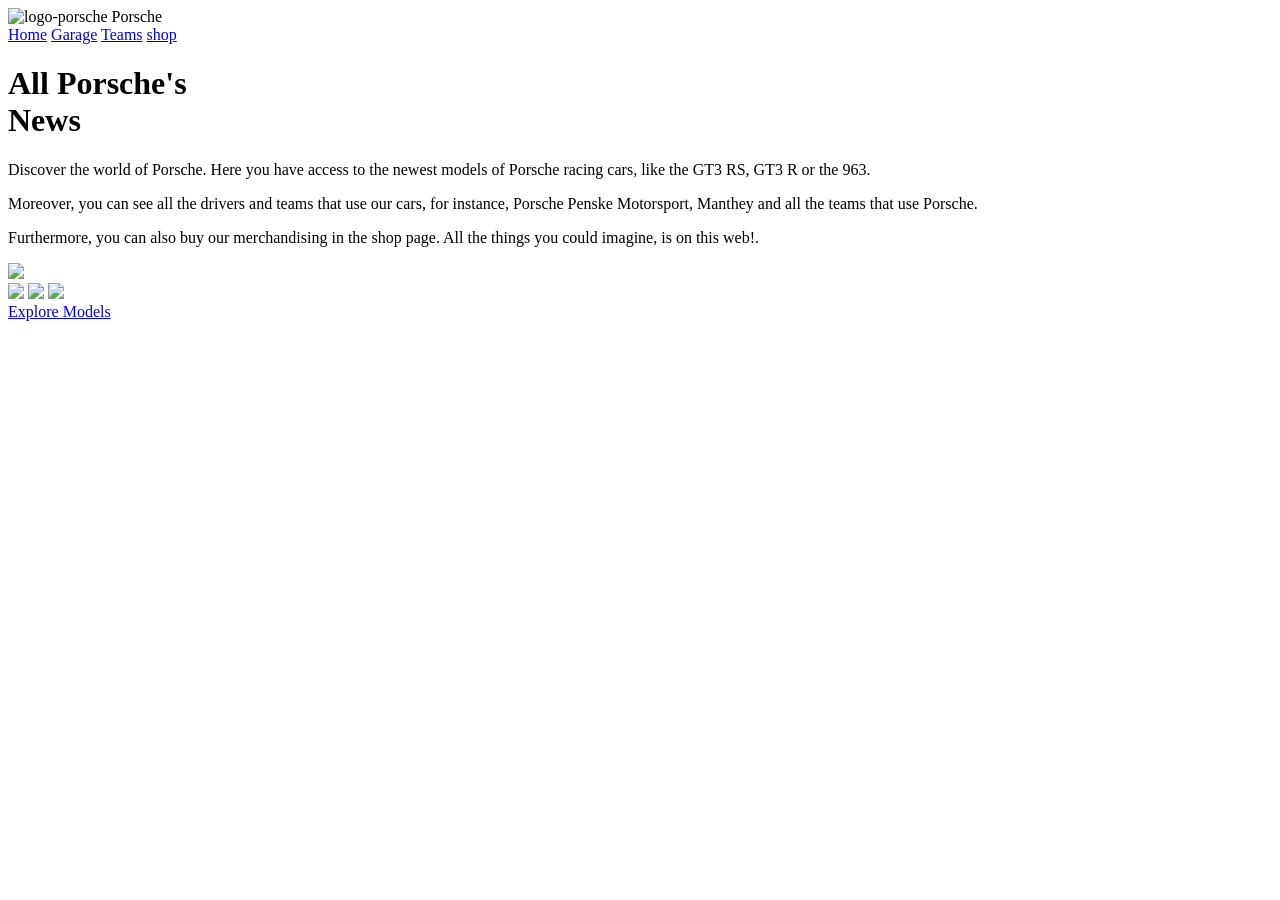
==== index.html @ 99f38c87 "Rename Porsche.html to index.html" ====
<!doctype html>
<html lang="en">
  <head>
    <meta charset="UTF-8" />
    <meta name="viewport" content="width=device-width, initial-scale=1.0" />
    <title>Porsche</title>
    <link rel="stylesheet" href="Porsche-styles.css" />
  </head>
  <body>
    <header>
      <div class="logo-span-header">
        <img
          src="porsche images\logo_porsche-removebg-preview.png"
          alt="logo-porsche"
        />
        <span>Porsche</span>
      </div>

      <nav class="nav-rapida">
        <a class="active" href="Porsche.html">Home</a>
        <a href="garage-porsche.html">Garage</a>
        <a href="teams.html">Teams</a>
        <a href="porsche-shop.html">shop</a>
      </nav>
    </header>
    <main>
      <div class="h1-home">
        <h1>
          All Porsche's<br />
          News
        </h1>
      </div>
      <div class="p-intro-home">
        <p>
          Discover the world of Porsche. Here you have access to the newest
          models of Porsche racing cars, like the GT3 RS, GT3 R or the 963.
        </p>
        <p>
          Moreover, you can see all the drivers and teams that use our cars, for
          instance, Porsche Penske Motorsport, Manthey and all the teams that
          use Porsche.
        </p>
        <p>
          Furthermore, you can also buy our merchandising in the shop page. All
          the things you could imagine, is on this web!.
        </p>
      </div>
      <div class="logo-main-home">
        <img src="porsche images\logo_porsche-removebg-preview.png" />
      </div>
      <div class="coches-home">
        <img
          class="gt3-r"
          src="porsche images\Gemini_Generated_Image_kulfz8kulfz8kulf-removebg-preview.png"
        />
        <img
          class="porsche-963"
          src="porsche images\Gemini_Generated_Image_7p9y5t7p9y5t7p9y-removebg-preview.png"
        />
        <img
          class="gt3-rs"
          src="porsche images\Gemini_Generated_Image_4prryj4prryj4prr-removebg-preview.png"
        />
      </div>
      <div class="explore-models-home">
        <a href="garage-porsche.html">Explore Models</a>
      </div>
    </main>
  </body>
</html>
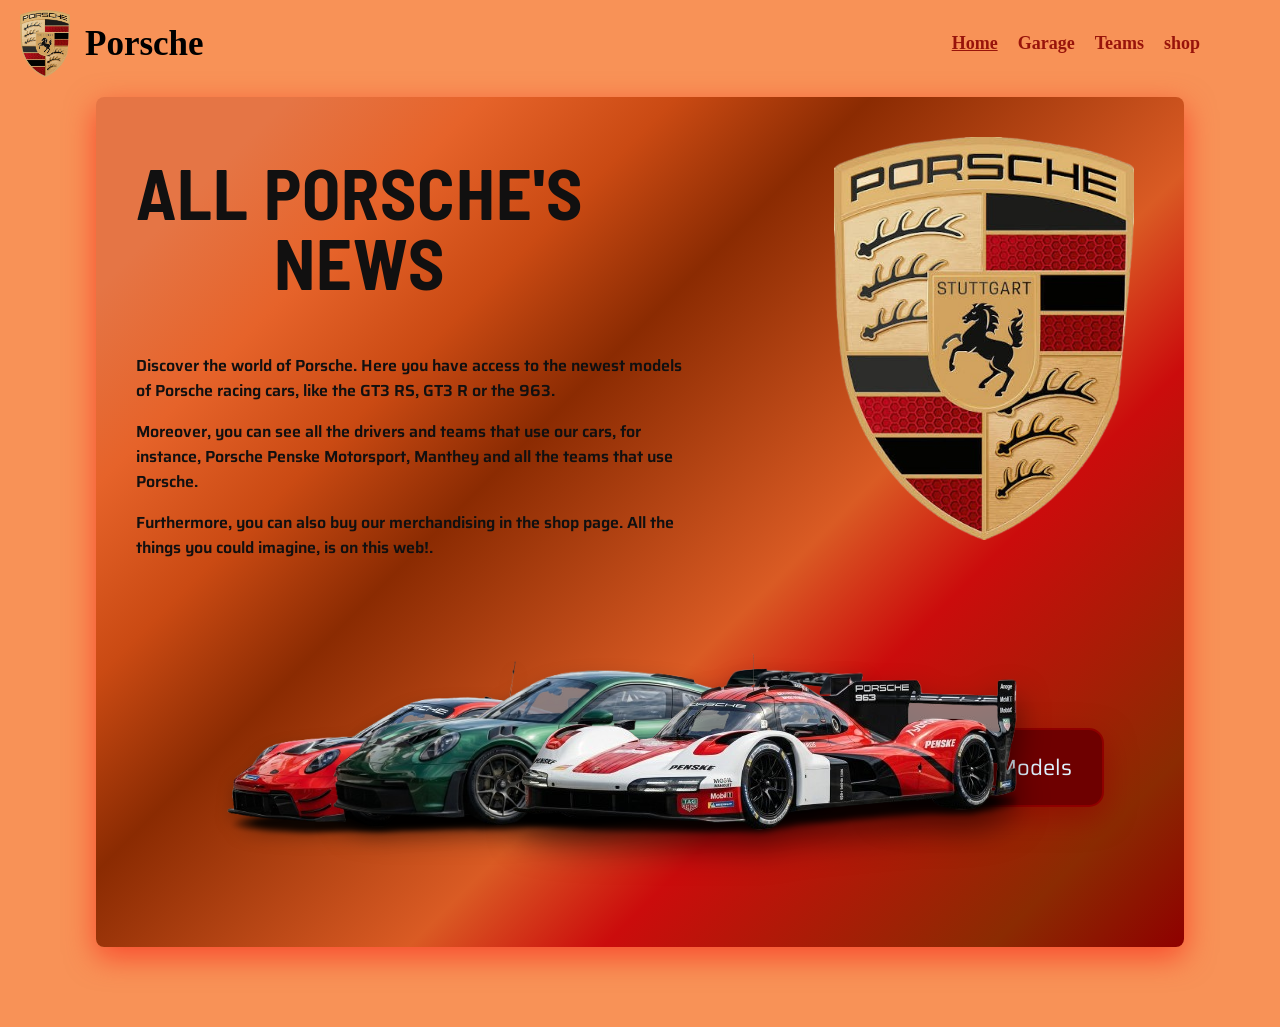
==== commit a9ce3734: "Add files via upload" ====
--- a/index.html
+++ b/index.html
@@ -17,7 +17,7 @@
       </div>
 
       <nav class="nav-rapida">
-        <a class="active" href="Porsche.html">Home</a>
+        <a class="active" href="index.html">Home</a>
         <a href="garage-porsche.html">Garage</a>
         <a href="teams.html">Teams</a>
         <a href="porsche-shop.html">shop</a>
--- a/Porsche-styles.css
+++ b/Porsche-styles.css
@@ -0,0 +1,404 @@
+@import url('https://fonts.googleapis.com/css2?family=Barlow+Semi+Condensed:ital,wght@0,600;0,700;1,600;1,700&family=Saira:wght@400;600&display=swap');
+
+body {
+    background-color: #f89257;
+    margin: 0;
+    padding: 0;
+}
+main {
+    background: linear-gradient(135deg, #e57545 10%, #e6632a 20%, #ca4a13 30%, #8b2b02 40%, #da5b24 60%, #cb0c0c 70%, #8b2b02 90%, #8f0000 100%);
+    border-radius: 8px;
+    margin-top: 10px;
+    position: relative;
+    width: 85%;
+    margin-left: auto;
+    margin-right: auto;
+    min-height: 850px; /* Altura perfecta para que encaje todo sin salirse */
+    box-shadow: 0 10px 30px rgba(249, 3, 3, 0.50);
+    margin-bottom: 80px;
+}
+/*//////////////////////HEADER///////////////////*/
+header {
+    display: flex;
+    flex-direction: row;
+    justify-content: space-between;
+    align-items: center;
+    padding: 10px 0;
+}
+
+.logo-span-header {
+    display: flex;
+    gap: 15px;
+    margin-left: 20px;
+    align-items: center;
+}
+
+.logo-span-header img {
+    object-fit: contain;
+    width: 50px;
+}
+
+.logo-span-header span {
+    font-size: 35px;
+    font-weight: 700;
+}
+
+.nav-rapida {
+    display: flex;
+    gap: 20px;
+    margin-right: 80px;
+    align-items: center;
+}
+
+.nav-rapida a {
+    text-decoration: none;
+    color: #98140b;
+    font-weight: 600;
+    font-size: 18px;
+}
+
+.active {
+    text-decoration: underline !important;
+}
+
+/*/////////////////////MAIN HOME/////////////////*/
+
+/* 1. TÍTULO PRINCIPAL */
+.h1-home {
+    position: absolute;
+    top: 60px;
+    left: 40px;
+    font-family: 'Barlow Semi Condensed', sans-serif;
+    letter-spacing: 1px;
+    text-transform: uppercase;
+    color: #111010;
+    width: fit-content;
+    margin: 0;
+}
+
+.h1-home h1 {
+    margin: 0;
+    line-height: 1;
+    font-size: 70px;
+}
+
+/* 2. TEXTO DE INTRODUCCIÓN */
+.p-intro-home {
+    position: absolute;
+    top: 240px;
+    left: 40px;
+    max-width: 550px; 
+    font-weight: 600;
+    font-family: 'Saira', sans-serif;
+    color: #111010;
+}
+
+/* 3. LOGO DE LA DERECHA */
+.logo-main-home img {
+    object-fit: contain;
+    width: 300px;
+    position: absolute;
+    right: 50px;
+    top: 40px;
+}
+
+/* 4. COCHES (Congelados en coordenadas fijas) */
+.gt3-r {
+    position: absolute;
+    left: 20px;
+    top: 450px;
+    transform: scale(0.75);
+    z-index: 1;
+    filter: drop-shadow(0 8px 10px rgba(0,0,0,0.25));
+}
+
+.gt3-rs {
+    position: absolute;
+    left: 160px;
+    top: 430px;
+    transform: scale(0.88);
+    z-index: 2;
+    filter: drop-shadow(0 12px 12px rgba(0,0,0,0.3)); 
+}
+
+.porsche-963 {
+    position: absolute;
+    left: 320px;
+    top: 410px;
+    transform: scale(1);
+    z-index: 3;
+    filter: drop-shadow(0 18px 15px rgba(0,0,0,0.5));
+}
+
+/* 5. BOTÓN EXPLORAR MODELOS */
+.explore-models-home {
+    border: 2px solid #8f0000;
+    border-radius: 15px;
+    box-shadow: 0 10px 30px rgba(135, 0, 0, 0.5);
+    padding: 20px 30px;
+    position: absolute;
+    background-color: #6e0000;
+    right: 80px;
+    bottom: 140px;
+}
+
+.explore-models-home a {
+    display: inline-block;
+    color: #e0f2fe;
+    font-size: 22px;
+    font-family: 'Saira', cursive, sans-serif;
+    text-decoration: none;
+    transition: 0.3s ease;
+}
+
+.explore-models-home a:hover {
+    transform: scale(1.05);
+}
+/*///////////////////////////////GARAGE////////////////////////////////*/
+h1 {
+    text-align: center;
+    font-size: 60px;
+    font-family: 'Barlow Semi Condensed', sans-serif;
+    letter-spacing: 1px;
+    text-transform: uppercase;
+    color: #111010;
+}
+.models {
+    display: flex;
+    flex-direction: column;
+}
+.models-fila1 {
+    display: flex;
+    flex-direction: row;
+    gap: 10px;
+    margin-bottom: 10px;
+    justify-content: center;
+    align-items: center;
+}
+.model#gt3r {
+    margin-right: 20px;
+}
+.models-fila2 {
+    display: flex;
+    flex-direction: row;
+    justify-content: center;
+    margin-bottom: 20px;
+}
+.model {
+    border: 4px solid #6e0000;
+    border-radius: 8px;
+    width: 50%;
+    position: relative;
+    margin-left: 20px;
+}
+.model p {
+    font-family: 'Saira'cursive, sans-serif;
+    font-size: 18px;
+    margin-left: 20px;
+}
+.model h2 {
+    font-size: 40px;
+    text-align: center;
+}
+.model img {
+    display: block;
+    margin: 0 auto;
+    object-fit: contain;
+    width: 500px;
+    height: auto;
+}
+.model a {
+    text-decoration: none;
+    color: #e0f2fe;
+    border: 2px solid #8f0000;
+    border-radius: 15px;
+    box-shadow: 0 10px 30px rgba(135, 0, 0, 0.5);
+    padding: 20px;
+    background-color: #6e0000;
+    display: inline-block;
+    font-family: 'Saira'cursive, sans-serif;
+    transition: 0.3s ease;
+    position: absolute;
+    right: 30px;
+    bottom: 10px;
+}
+.model a:hover {
+    transform: scale(1.05);
+}
+/*/////////////////////////////////////////TEAMS//////////////////////////////////*/
+.teams {
+    display: grid;
+    grid-template-columns: repeat(2, 1fr);
+    gap: 20px;
+    margin: 0 auto;
+    width: 100%;
+    max-width: 1100px;
+    padding-bottom: 20px;
+}
+.team {
+    border: 4px solid #6e0000;
+    border-radius: 8px;
+    width: 500px;
+    position: relative;
+}
+.team a {
+    text-decoration: none;
+    color: #e0f2fe;
+    border: 2px solid #8f0000;
+    border-radius: 15px;
+    box-shadow: 0 10px 30px rgba(135, 0, 0, 0.5);
+    padding: 20px;
+    background-color: #6e0000;
+    display: inline-block;
+    font-family: 'Saira'cursive, sans-serif;
+    transition: 0.3s ease;
+    position: absolute;
+    right: 30px;
+    bottom: 10px;
+}
+.team a:hover {
+    transform: scale(1.05);
+}
+.team h2 {
+    font-size: 40px;
+    text-align: center;
+}
+#coche-team {
+    object-fit: contain;
+    width: 240px;
+}
+#logo-team {
+    object-fit: contain;
+    width: 140px;
+}
+.imagenes-teams {
+    display: flex;
+    flex-direction: row;
+    padding: 5px 10px;
+    justify-content: center;
+}
+.teams h2 {
+    font-size: 40px;
+    text-align: center;
+}
+.teams p {
+    font-family: 'Saira'cursive, sans-serif;
+    font-size: 18px;
+    padding-left: 20px;
+}
+.teams h3 {
+    font-family: 'Barlow Semi Condensed', sans-serif;
+    font-size: 25px;
+    padding-left: 20px;
+}
+/*/////////////////////////////////////////////SHOP/////////////////////////////*/
+.hero-product {
+    display: flex;
+    flex-direction: row;
+    width: 90%;
+    height: 350px;
+    border: 3px solid #111010;
+    border-radius: 15px;
+    margin: 0 auto;
+    margin-bottom: 20px;
+}
+.foto-producto {
+    display: flex;
+    flex-direction: column;
+    flex: 1;
+    align-items: center;
+}
+.hero-info {
+    display: flex;
+    flex-direction: column;
+    flex: 1;
+}
+.featured, .oficial-apparel {
+    transform: translateY(20px);
+    font-size: 30px;
+    font-family: 'Barlow Semi Condensed', sans-serif;
+    text-transform: uppercase;
+}
+.foto-producto img {
+    transform: translateY(20px);
+    display: block;
+    height: auto;
+    object-fit: contain;
+    width: 300px;
+}
+.hero-info p {
+    font-size: 18px;
+    padding-right: 15px;
+}
+.hero-purchase {
+    transform: translateY(20px);
+    font-size: 25px;
+} 
+.btn-hero {
+    background-color: #6e0000;
+    border:2px solid #8f0000;
+    border-radius: 15px;
+    padding: 20px;
+    box-shadow: 0 10px 30px rgba(135, 0, 0, 0.5);
+    margin-left: 10px;
+    display: inline-block;
+    transition: 0.3s ease;
+    color: #e0f2fe;
+}
+.btn-hero:hover {
+    transform: scale(1.05);
+}
+.hero-info h2 {
+    transform: translateY(10px);
+    font-family: 'Barlow Semi Condensed', sans-serif;
+    text-transform: uppercase;
+    padding-right: 15px;
+}
+.shop-grid {
+    display: grid;
+    grid-template-columns: repeat(3, 1fr);
+    gap: 25px;
+}
+.product-card {
+    display: flex;
+    flex-direction: column;
+    justify-content: space-between;
+    border: 3px solid #111010;
+    border-radius: 15px;
+    padding: 20px;
+    box-sizing: border-box;
+}
+.card-img-container {
+    height: 200px;
+    display: flex;
+    align-items: center;
+    justify-content: center;
+}  
+
+.card-img {
+    max-height: 100%;
+    max-width: 100%;
+    object-fit: contain;
+}
+.card-category {
+    font-family: 'Barlow Semi Condensed', sans-serif;
+    text-transform: uppercase;
+    font-size: 20px;
+}
+.product-card h3 {
+    font-family: 'Saira', cursive, sans-serif;
+}
+.btn-card-cart {
+     background-color: #6e0000;
+     border:2px solid #8f0000;
+     border-radius: 15px;
+     padding: 20px;
+     box-shadow: 0 10px 30px rgba(135, 0, 0, 0.5);
+     margin-left: 10px;
+     display: inline-block;
+     transition: 0.3s ease;
+     color: #e0f2fe;
+}
+.btn-card-cart:hover {
+    transform: scale(1.05);
+}
